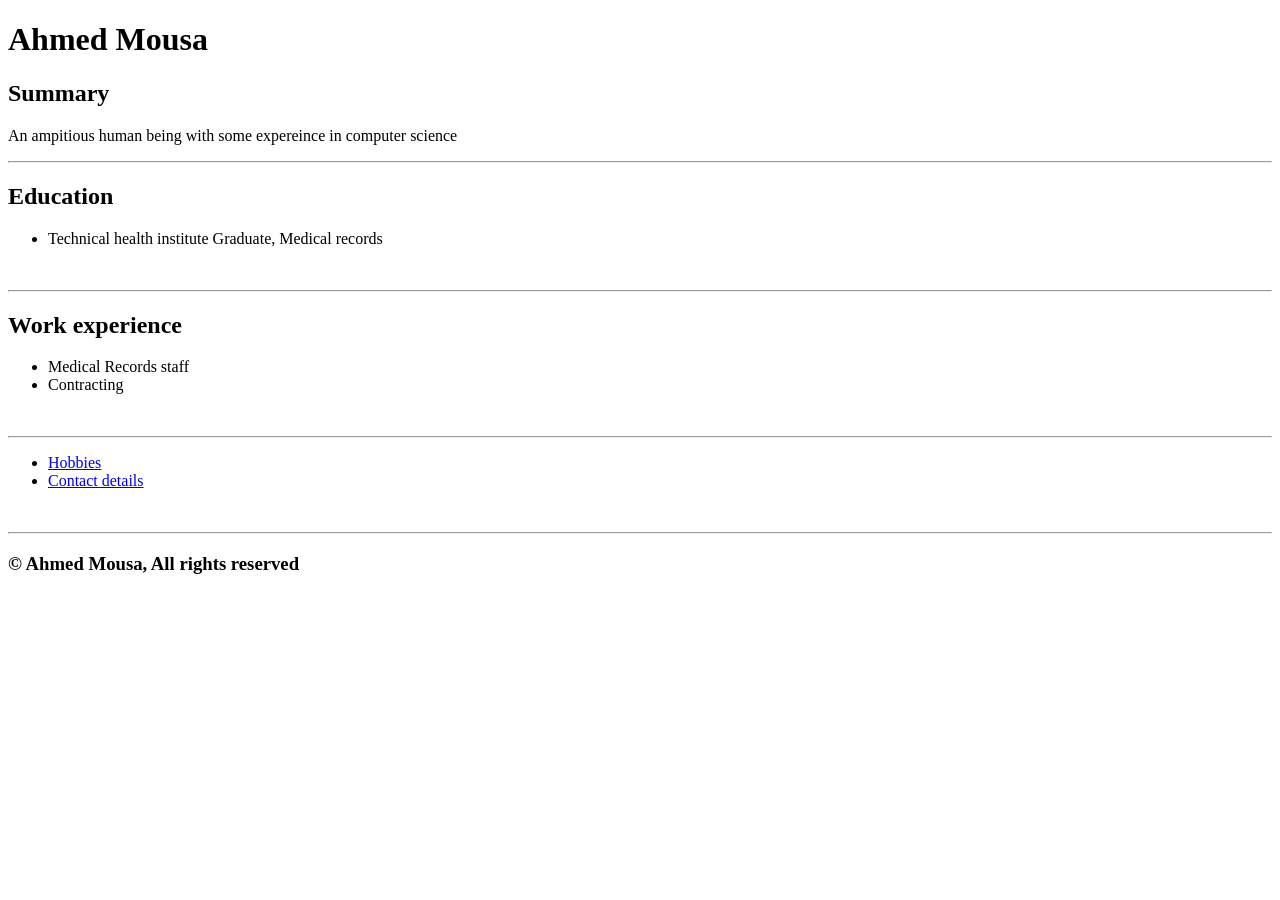
==== index.html @ 957aa8fb "Add files via upload" ====
<!DOCTYPE html>
<html lang="en">
<head>
    <meta charset="UTF-8">
    <meta name="viewport" content="width=device-width, initial-scale=1.0">
    <title>My Resume</title>
</head>
<body>
    <h1>Ahmed Mousa</h1>
    <h2>Summary</h2>
    <p>An ampitious human being with some expereince in computer science</p>
    <hr />
    <h2>Education</h2>
    <ul>
        <li>Technical health institute Graduate, Medical records</li>
    </ul>
    <br />
    <hr />
    <h2>Work experience</h2>
    <ul>
        <li>Medical Records staff</li>
        <li>Contracting</li>
    </ul>
    <br />
    <hr />
    <ul>
        <li><a href="./links/Hobbies.html">Hobbies</a></li>
        <li><a href="./links/contact.html">Contact details</a></li>
    </ul>
    <br />
    <hr />
    <footer>
        <h3>© Ahmed Mousa, All rights reserved</h3>
    </footer>
</body>
</html>
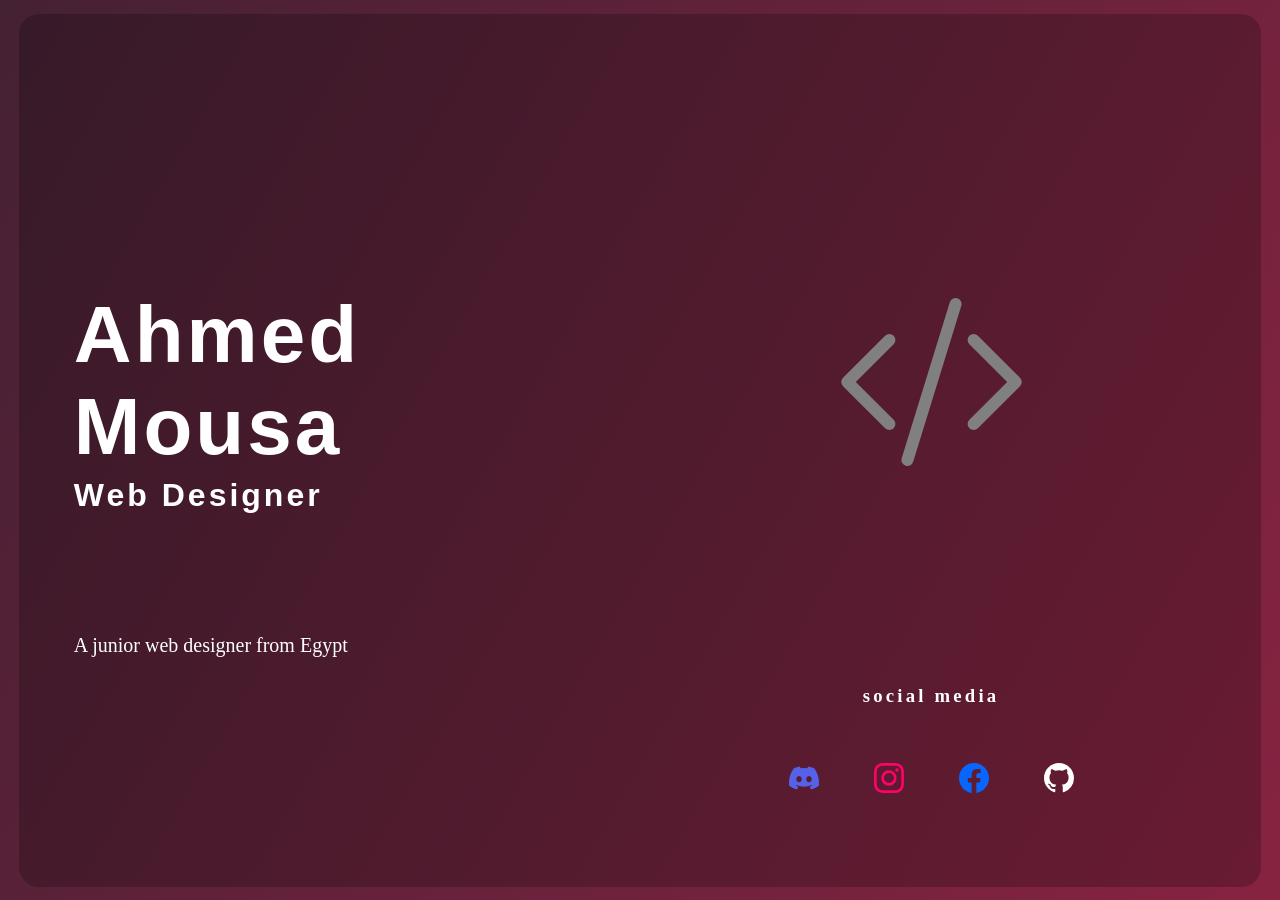
==== commit 74bc2948: "Add files via upload" ====
--- a/index.html
+++ b/index.html
@@ -3,34 +3,49 @@
 <head>
     <meta charset="UTF-8">
     <meta name="viewport" content="width=device-width, initial-scale=1.0">
-    <title>My Resume</title>
+    <title>transparency</title>
+    <link rel="stylesheet" href="style.css">
 </head>
 <body>
-    <h1>Ahmed Mousa</h1>
-    <h2>Summary</h2>
-    <p>An ampitious human being with some expereince in computer science</p>
-    <hr />
-    <h2>Education</h2>
-    <ul>
-        <li>Technical health institute Graduate, Medical records</li>
-    </ul>
-    <br />
-    <hr />
-    <h2>Work experience</h2>
-    <ul>
-        <li>Medical Records staff</li>
-        <li>Contracting</li>
-    </ul>
-    <br />
-    <hr />
-    <ul>
-        <li><a href="./links/Hobbies.html">Hobbies</a></li>
-        <li><a href="./links/contact.html">Contact details</a></li>
-    </ul>
-    <br />
-    <hr />
-    <footer>
-        <h3>© Ahmed Mousa, All rights reserved</h3>
-    </footer>
+    <section class="first-sec linear-bg">
+        <div class="container-main">
+            <div class="main-flex">
+                <h1 class="white-text top">Ahmed Mousa</h1>
+                <h2 class="white-text bot">Web Designer</h2>
+            </div>
+            <div class="img-container">
+                <img src="./svg/code-slash.svg" class="logo" alt="">
+            </div>
+            <div class="main-p">
+                <p class="p-about">
+                    A junior web designer from Egypt
+                </p>
+            </div>
+            <div class="socials">
+                <div class="social-row">
+                    <h3>social media</h3>
+                </div>
+                <div class="social-container">
+                    <a href="https://discord.gg/48qaaqGvSD" target="_blank"><img src="./svg/discord.svg" class="icon" alt="discord"></a>
+                    <a href="https://www.instagram.com/ahmed_mousa_1/" target="_blank"><img src="./svg/instagram.svg" class="icon" alt="instagram"></a>
+                    <a href="https://www.facebook.com/TheREDx56/" target="_blank"><img src="./svg/facebook.svg" class="icon" alt="facebook"></a>
+                    <a href="https://github.com/cubyv" target="_blank"><img src="./svg/github.svg" class="icon" alt="github"></a>
+                </div>
+                
+            </div>
+            
+        </div>
+    </section>
+    <!-- <section class="second-sec">
+        <div class="first-row">
+            <h1>Html</h1>
+            <h1>hello</h1>
+            <h1>hello</h1>
+        </div>
+        <div class="second-row">
+
+        </div> -->
+    </section>
+    
 </body>
 </html>
--- a/style.css
+++ b/style.css
@@ -0,0 +1,172 @@
+body {
+    margin: 0;
+    position: relative;
+    display: flex;
+    flex-direction: column;
+    gap: 10px;
+    background-color: #0B192C;
+    user-select: none;
+}
+.first-sec {
+    
+    width: 100%;
+    height: 100vh;
+    display: flex;
+    flex-wrap: wrap;
+    justify-content: center;
+    align-items: center;
+    
+}
+.linear-bg {
+    background: linear-gradient(300deg, #22092C, #872341, #BE314452);    
+    background-size: 200% 200%;
+    animation: gradient-animation 18s ease-in-out infinite;
+    width: 100%;
+}
+@keyframes gradient-animation {
+    0% {
+      background-position: 0% 50%;
+    }
+    50% {
+      background-position: 100% 50%;
+    }
+    100% {
+      background-position: 0% 50%;
+    }
+  }
+.container-main {
+    background-color: rgba(0, 0, 0, 0.22);
+    width: 97%;
+    height: 97%;
+    /* when making a navbar */
+    /* border-radius: 0px 0px 20px 20px; */
+    border-radius: 20px 20px 20px 20px;
+    
+    
+    display: grid;
+    grid-template: 4% 1fr 1fr 1fr 1fr 4% / 4% 2fr 0.1fr 1fr 1fr 4%;
+    gap: 5px;
+    
+}
+.main-flex {
+    display: flex;
+    flex-direction: column;
+    flex-wrap: wrap;
+    justify-content: center;
+    align-items: left;
+    width: 100%;
+    grid-area: 3/ 2/ 4/ 4;
+    height: 100%;
+    color: white;
+    font-family: sans-serif;
+    letter-spacing: 3px;
+    
+}
+.white-bg {
+    
+    background: linear-gradient(300deg, #000000, #0B192C, #1E3E62);    
+    background-size: 180% 180%;
+    animation: gradient-animation 18s ease infinite;
+    width: 100%;
+    
+}
+.main-p {
+    grid-area: 4/ 2/ 5/3 ;
+    display: flex;
+    flex-wrap: wrap;
+    justify-content: left;
+    align-items: center;
+    width: 100%;
+    height: 100%;
+}
+.p-about {
+    font-size: 1.25rem;
+    color: white;
+    width:75%;
+}
+
+.top {
+    margin-bottom: 2px;
+    font-size: 5rem;
+    
+}
+.bot {
+    margin-top: 2px;
+    font-size: 2rem;
+}
+.icon {
+    height: 30px;
+    width: 30px;
+    
+}
+.second-sec {
+    background-color: #872341;
+    display: flex;
+    width: 100%;
+    height: 100vh;
+    flex-wrap: wrap;
+    justify-content: space-around;
+    align-items: center;
+    color: white;
+    flex-direction: column;
+    
+}
+.first-row {
+    width: 100%;
+    height: 70%;
+    display: flex;
+    flex-wrap: wrap;
+    align-items: center;
+    justify-content: space-around;
+}
+.img-container {
+    display: flex;
+    flex-wrap: wrap;
+    justify-content: left;
+    align-items: center;
+    grid-area: 3/ 4/ 4/ 6;
+}
+.logo {
+    width: 70%;
+    height: 50%;
+    padding-left: 15%;
+}
+h1 {
+    width: fit-content;
+}
+h2 {
+    width: fit-content;
+}
+
+h1:hover {
+    color: rgb(218, 213, 213);
+}
+h2:hover {
+    color: rgb(218, 213, 213);
+}
+
+.socials {
+    grid-area: 4/ 4/ 6/ 6;
+    display: flex;
+    flex-direction: column;
+    justify-content: center;
+    align-items: center;
+    color: white;
+    letter-spacing: 0.2rem;
+}
+.social-row {
+    display: flex;
+    flex-wrap: wrap;
+    align-items: center;
+    justify-content: center;
+    flex-basis: 50%;
+}
+.social-container {
+    display: flex;
+    align-items: center;
+    flex-wrap: wrap;
+    justify-content: center;
+    gap: 10%;
+    width: 100%;
+}
+
